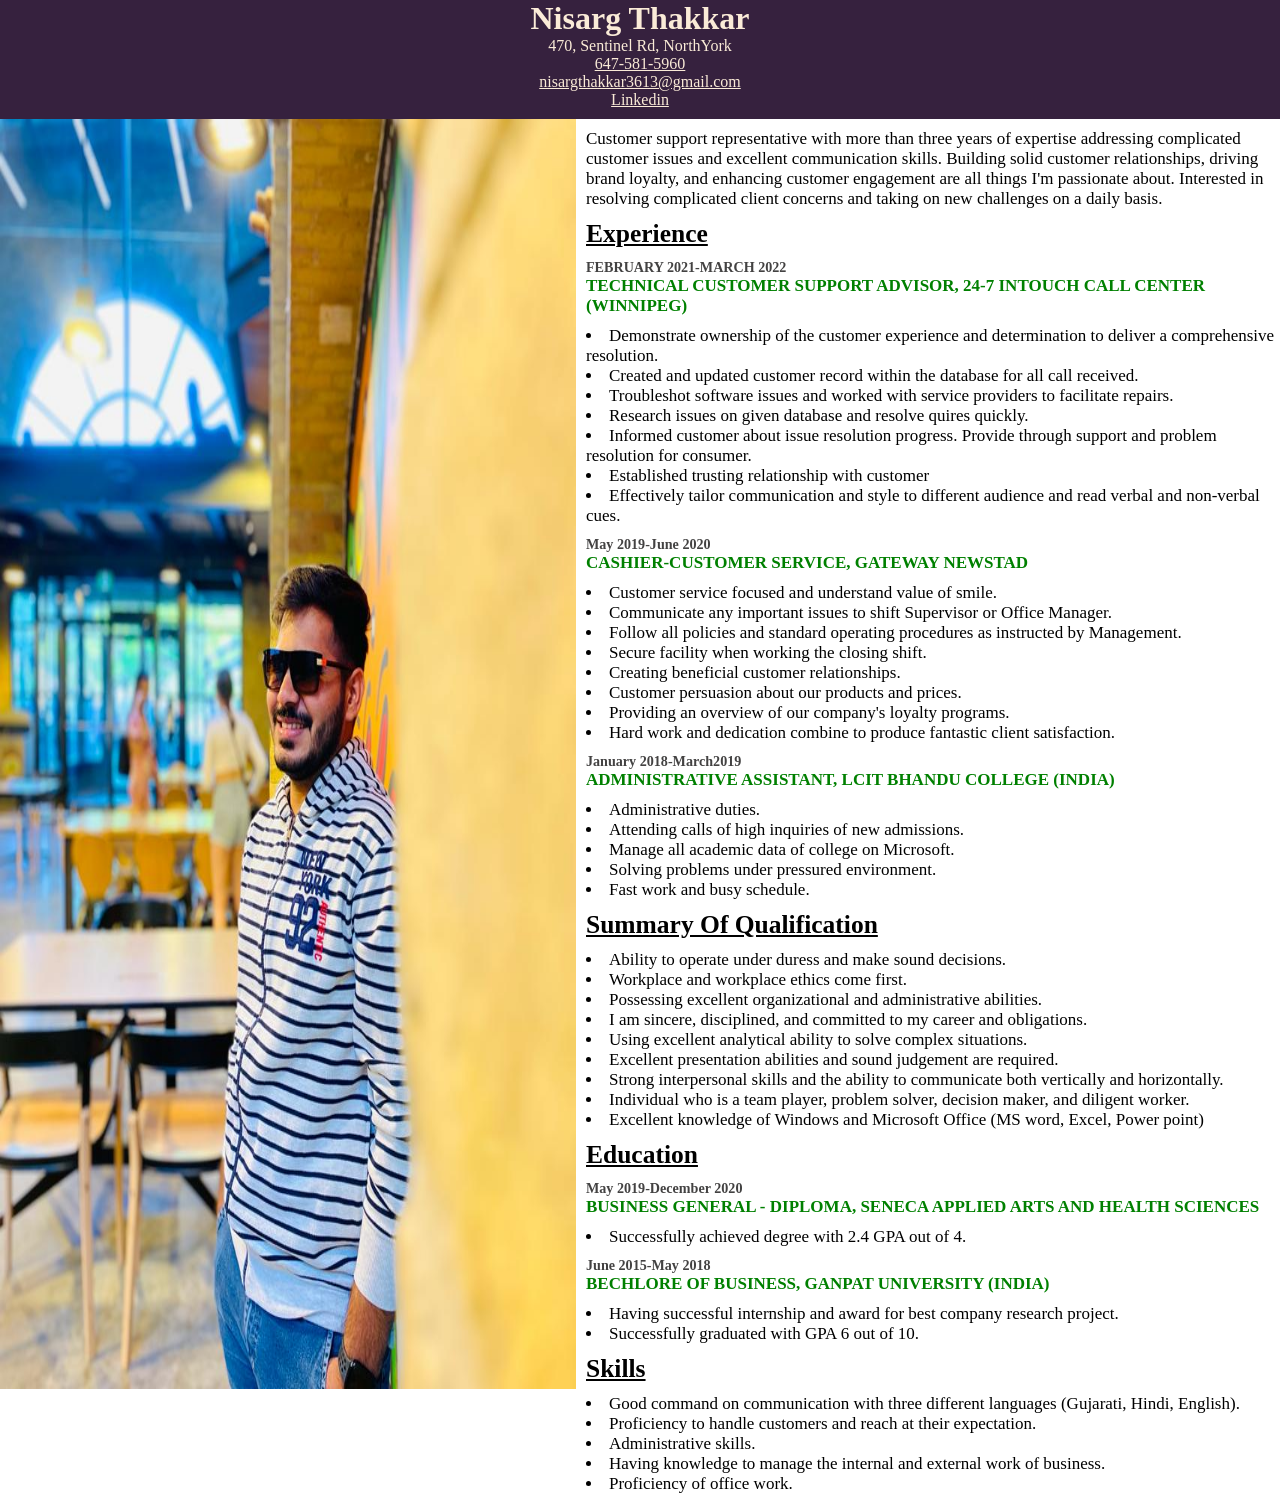
==== index.html @ 37f0323e "check point" ====
<!DOCTYPE html>
<html lang="en">
<head>
    <meta charset="UTF-8">
    <meta http-equiv="X-UA-Compatible" content="IE=edge">
    <meta name="viewport" content="width=device-width, initial-scale=1.0">
    <link rel="stylesheet" href="learning.css">
    <title>html_css</title>
</head>
<body>
    <div class="header" id="header">
         <H1>Nisarg Thakkar</H1>
     <p> 470, Sentinel Rd, NorthYork <br>
   <a href="callto:+1647-581-5960"> 647-581-5960 </a><br>
    <a href="mailto:nisargthakkar3613@gmail.com" target="_blank" >nisargthakkar3613@gmail.com</a> <br>
    <a href="https://www.linkedin.com/public-profile/settings?lipi=urn%3Ali%3Apage%3Ad_flagship3_profile_self_edit_contact-info%3BdqarDJdFTWOIQXhLGcoDYA%3D%3D" target="_blank">Linkedin</a> <br>
</p>
    </div>
    <div class="pic" id="pic">
        <img src="/image/nt.jpg" alt="nphoto"></img>
        <div>
            <p>
            Customer support representative with more than three years of expertise addressing
            complicated customer issues and excellent communication skills. Building solid customer
            relationships, driving brand loyalty, and enhancing customer engagement are all things I'm
            passionate about. Interested in resolving complicated client concerns and taking on new
            challenges on a daily basis. 
        </p>
    <h2>Experience</h2>
    <h5>FEBRUARY 2021-MARCH 2022  </h5>
    <h4>TECHNICAL CUSTOMER SUPPORT ADVISOR, 24-7 INTOUCH CALL CENTER (WINNIPEG) </h4>
    <p> <li>
        Demonstrate ownership of the customer experience and determination to deliver a
comprehensive resolution.</li>
<li>Created and updated customer record within the database for all call received.</li>
<li>Troubleshot software issues and worked with service providers to facilitate repairs. </li>
<li>Research issues on given database and resolve quires quickly. </li>
<li>Informed customer about issue resolution progress. Provide through support and
    problem resolution for consumer. </li>
<li>Established trusting relationship with customer</li>
<li>Effectively tailor communication and style to different audience and read verbal and
    non-verbal cues.</li>
</p>

<h5>May 2019-June 2020</h5>
<h4>CASHIER-CUSTOMER SERVICE, GATEWAY NEWSTAD</h4>
<p><li>Customer service focused and understand value of smile.</li>
<li>Communicate any important issues to shift Supervisor or Office Manager.</li>
<li>Follow all policies and standard operating procedures as instructed by Management.</li>
<li>Secure facility when working the closing shift.</li>
<li>Creating beneficial customer relationships.</li>
<li>Customer persuasion about our products and prices.</li>
<li>Providing an overview of our company's loyalty programs.</li>
<li>Hard work and dedication combine to produce fantastic client satisfaction.</li>
</p>

<h5>January 2018-March2019</h5>
<h4>ADMINISTRATIVE ASSISTANT, LCIT BHANDU COLLEGE (INDIA)</h4>
<p>
    <li>Administrative duties.</li>
    <li>Attending calls of high inquiries of new admissions.</li>
    <li>Manage all academic data of college on Microsoft.</li>
    <li>Solving problems under pressured environment.</li>
    <li>Fast work and busy schedule.</li>
    </p>
<h2>Summary Of Qualification</h2>
<p>
    <li> Ability to operate under duress and make sound decisions.</li>
<li>Workplace and workplace ethics come first.</li>
<li> Possessing excellent organizational and administrative abilities.</li>
<li>I am sincere, disciplined, and committed to my career and obligations.</li>
<li>Using excellent analytical ability to solve complex situations.</li>
<li> Excellent presentation abilities and sound judgement are required.</li>
<li>Strong interpersonal skills and the ability to communicate both vertically and horizontally.</li>
<li>Individual who is a team player, problem solver, decision maker, and diligent worker. </li>
<li>Excellent knowledge of Windows and Microsoft Office (MS word, Excel, Power point) </li>
</p>

<h2>Education</h2>
<h5>May 2019-December 2020</h5>
<h4>BUSINESS GENERAL - DIPLOMA, SENECA APPLIED ARTS AND HEALTH SCIENCES</h4>
<p>
    <li>Successfully achieved degree with 2.4 GPA out of 4.</li>
</p>

<h5>June 2015-May 2018</h5>
<h4>BECHLORE OF BUSINESS, GANPAT UNIVERSITY (INDIA)</h4>
<p>
    <li>Having successful internship and award for best company research project.</li>
    <li>Successfully graduated with GPA 6 out of 10.</li>
</p>
<h2>Skills</h2>

<p>
    <li>Good command on communication with
        three different languages (Gujarati, Hindi,
        English).</li>
    <li>Proficiency to handle customers and reach
        at their expectation.</li>
    <li>Administrative skills.    </li>
    <li>Having knowledge to manage the
        internal and external work of business.</li>
    <li>Proficiency of office work.</li>
</p>

</div>
    </div>
    
       
    
</body>
</html>
---- learning.css ----
*{
    margin: 0%;
    padding: 0%;
}
.header{
    background-color: #36213e;
    color: antiquewhite;
    text-align: center;
    padding-bottom: 10px;
    margin: auto;
    
}
.header a {
    color: antiquewhite;
       }

 .pic{
    display: flex;
flex-direction: row;
justify-content:left;
font-size:17px;



 }
       
.pic img
{
    height: 1270px;
    width: 45%;
    margin-right: 10px;
    }
.pic h2 {
    margin-top: 10px;
    text-decoration: underline;
    color: black;
    }
    .pic h5 {
        color:rgb(67, 66, 66);
        margin-top: 10px;
        
    }
    .pic h4{
        color:green;
    }
    .pic p{
        margin-top: 10px;
        font-size: 17px;
    }
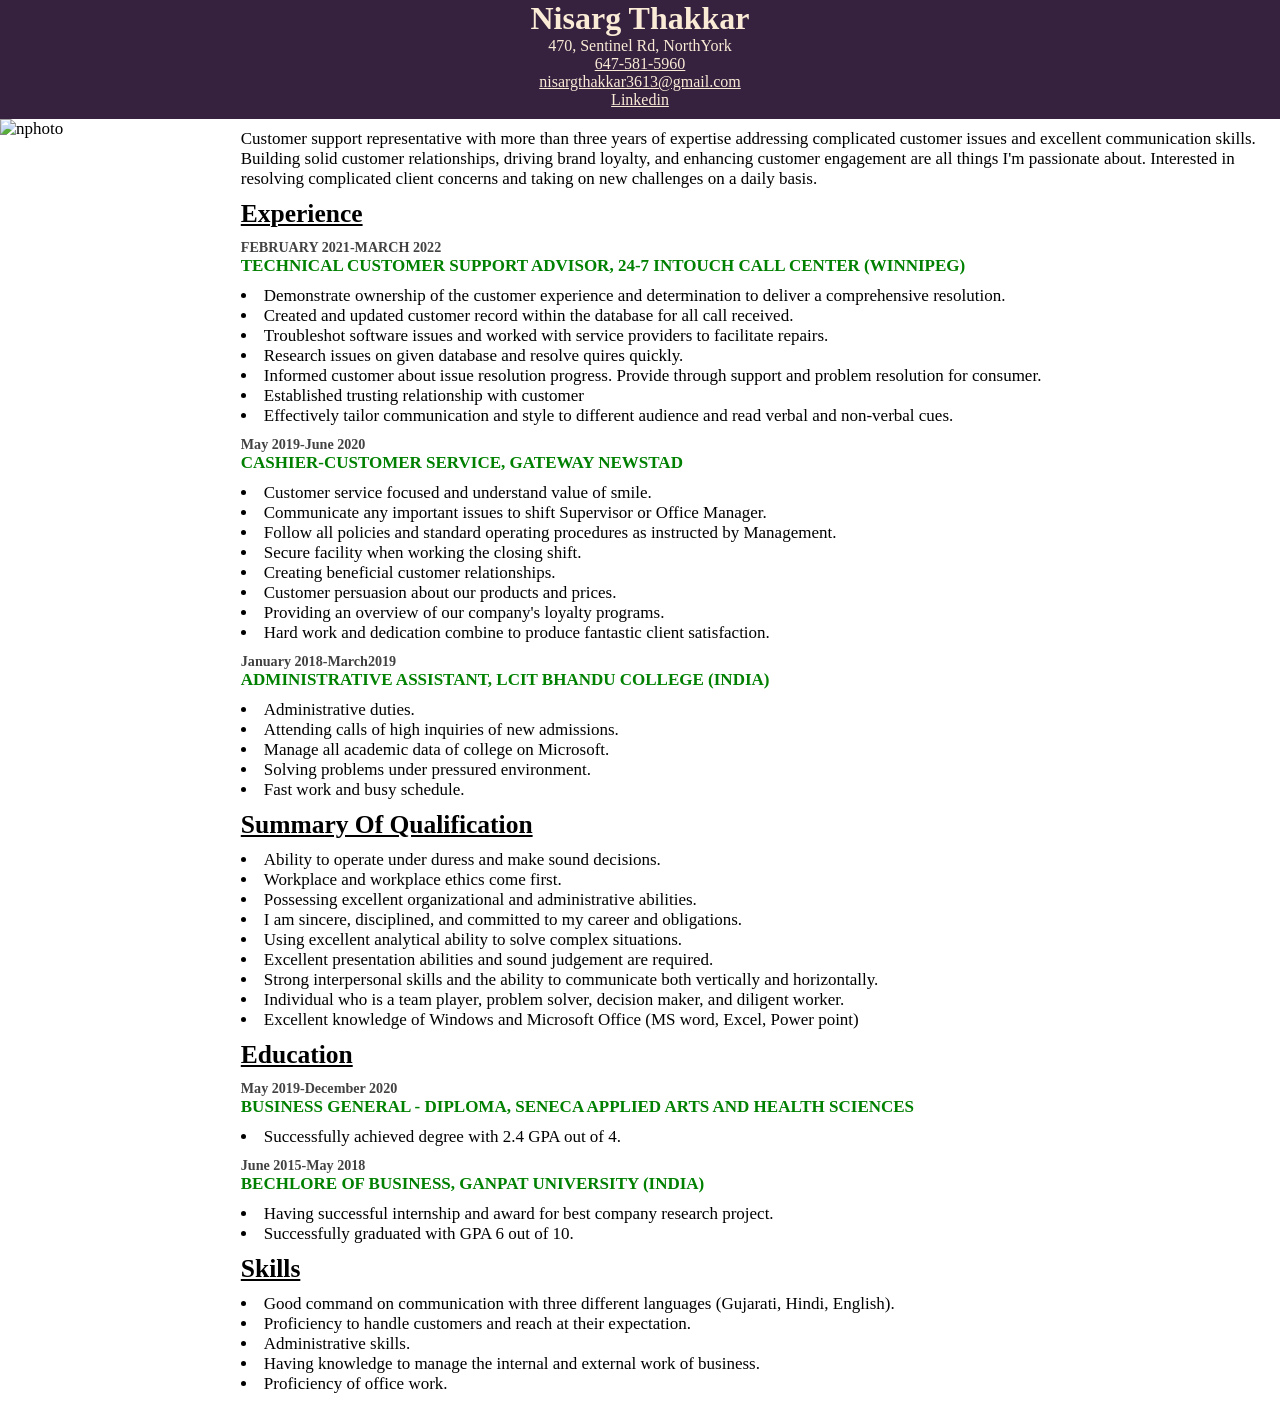
==== commit 7239896a: "check point" ====
--- a/index.html
+++ b/index.html
@@ -17,7 +17,7 @@
 </p>
     </div>
     <div class="pic" id="pic">
-        <img src="/image/nt.jpg" alt="nphoto"></img>
+        <img src="/image/nt.png" alt="nphoto">
         <div>
             <p>
             Customer support representative with more than three years of expertise addressing
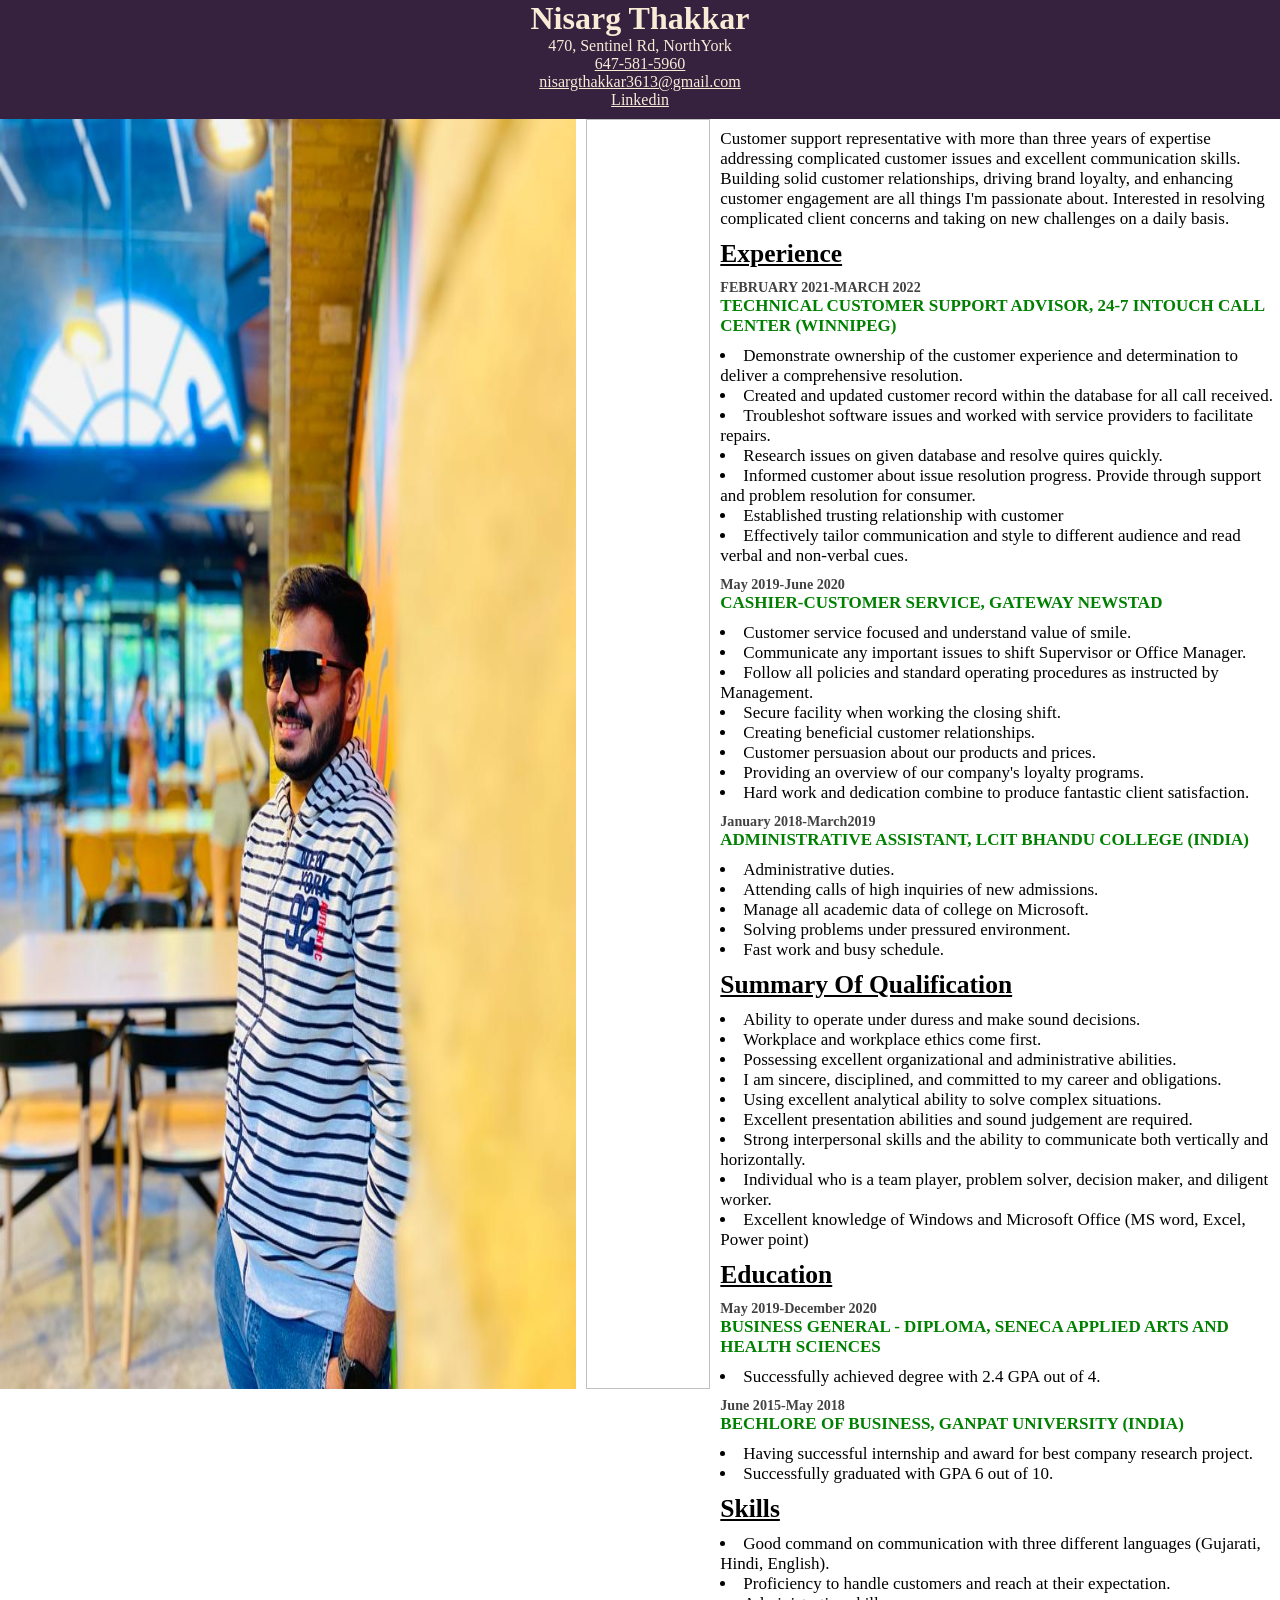
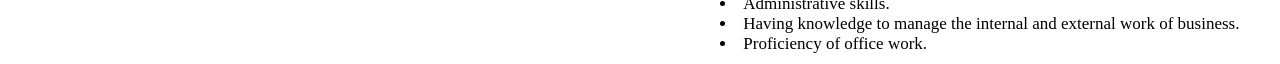
==== commit bfa3a28b: "check point" ====
--- a/index.html
+++ b/index.html
@@ -17,7 +17,7 @@
 </p>
     </div>
     <div class="pic" id="pic">
-        <img src="/image/nt.png" alt="nphoto">
+        <img src="./image/nt.png" alt="nphoto"><img>
         <div>
             <p>
             Customer support representative with more than three years of expertise addressing
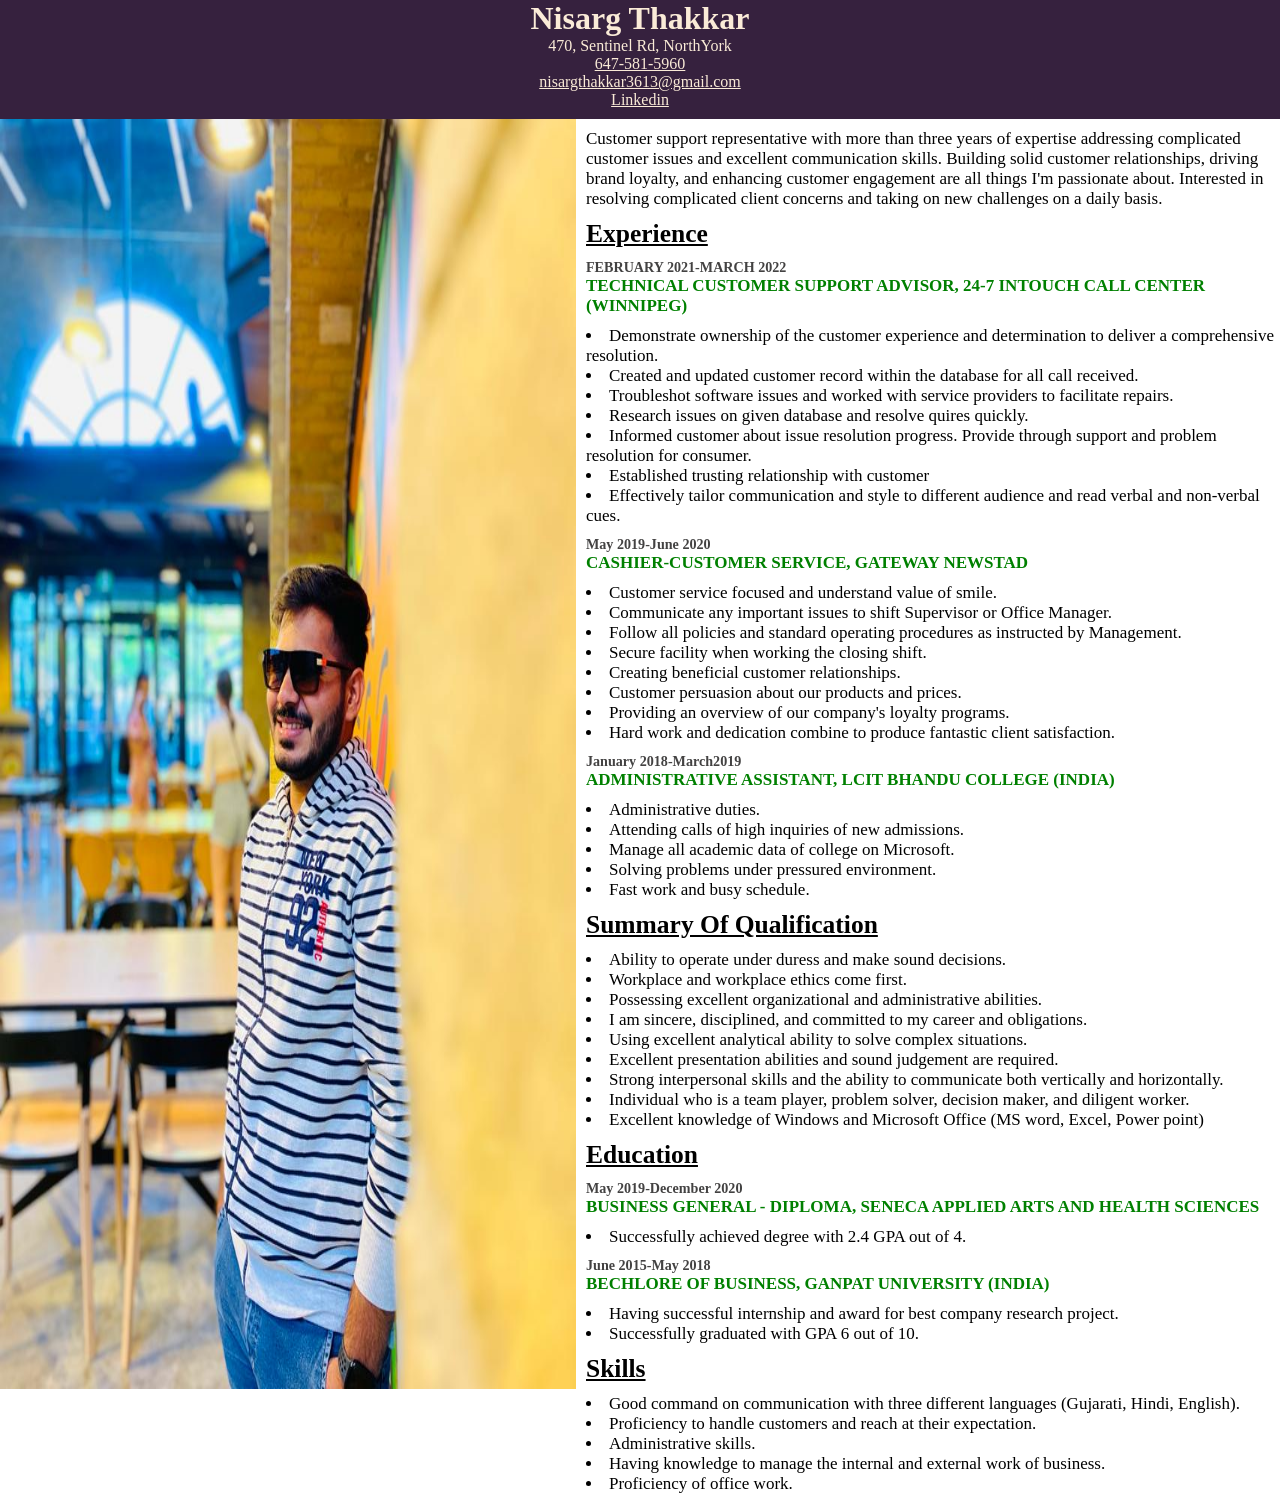
==== commit fd58a101: "check point" ====
--- a/index.html
+++ b/index.html
@@ -17,7 +17,7 @@
 </p>
     </div>
     <div class="pic" id="pic">
-        <img src="./image/nt.png" alt="nphoto"><img>
+        <img src="./image/nt.png" alt="nphoto"></img>
         <div>
             <p>
             Customer support representative with more than three years of expertise addressing
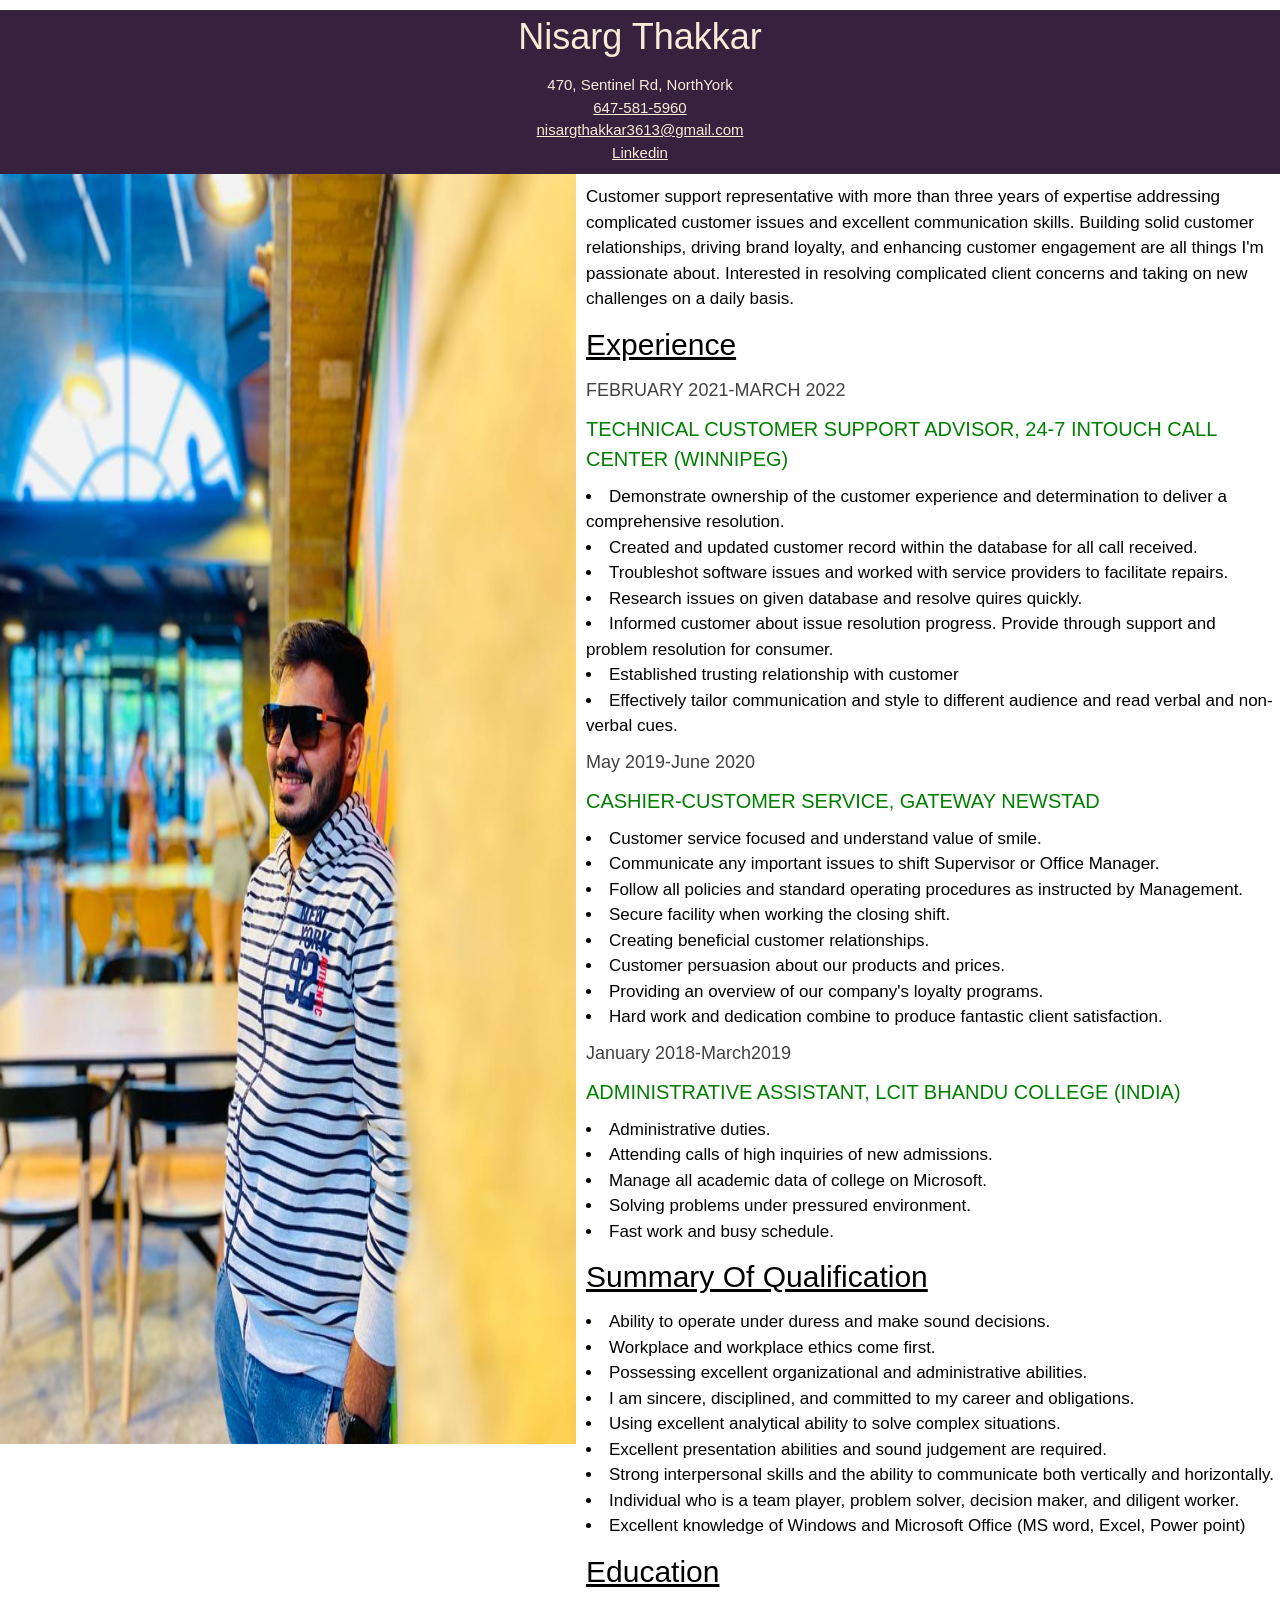
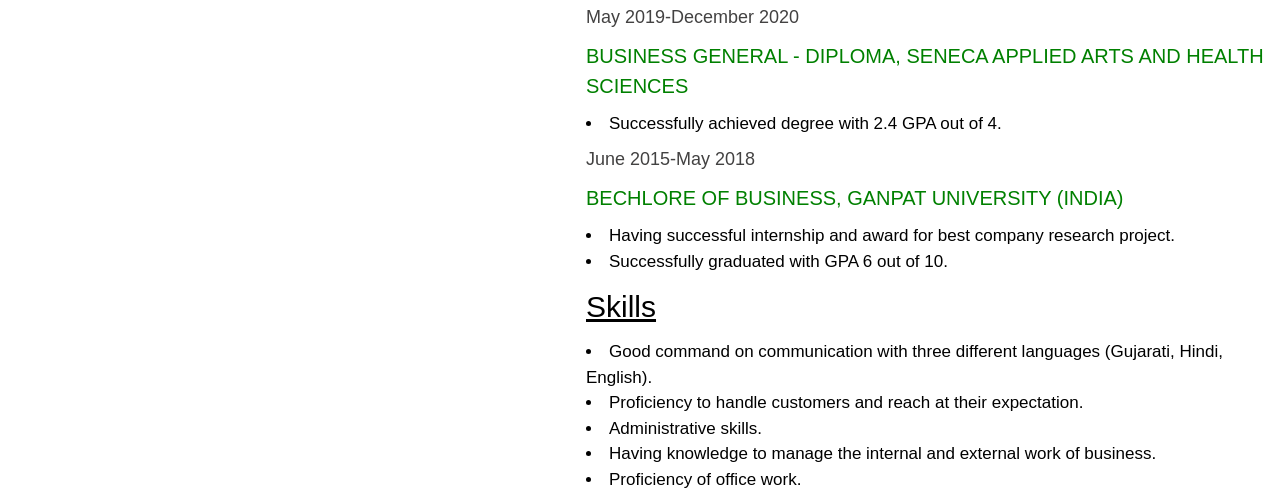
==== commit acf62dbd: "check point" ====
--- a/index.html
+++ b/index.html
@@ -5,15 +5,16 @@
     <meta http-equiv="X-UA-Compatible" content="IE=edge">
     <meta name="viewport" content="width=device-width, initial-scale=1.0">
     <link rel="stylesheet" href="learning.css">
+    <link rel="stylesheet" href="https://www.w3schools.com/w3css/4/w3.css">
     <title>html_css</title>
 </head>
-<body>
+<body class="w3-mobile">
     <div class="header" id="header">
          <H1>Nisarg Thakkar</H1>
      <p> 470, Sentinel Rd, NorthYork <br>
-   <a href="callto:+1647-581-5960"> 647-581-5960 </a><br>
+   <a href="callto:647-581-5960"> 647-581-5960 </a><br>
     <a href="mailto:nisargthakkar3613@gmail.com" target="_blank" >nisargthakkar3613@gmail.com</a> <br>
-    <a href="https://www.linkedin.com/public-profile/settings?lipi=urn%3Ali%3Apage%3Ad_flagship3_profile_self_edit_contact-info%3BdqarDJdFTWOIQXhLGcoDYA%3D%3D" target="_blank">Linkedin</a> <br>
+    <a href="https://www.linkedin.com/in/nisarg-thakkar-990379197/" target="_blank">Linkedin</a> <br>
 </p>
     </div>
     <div class="pic" id="pic">
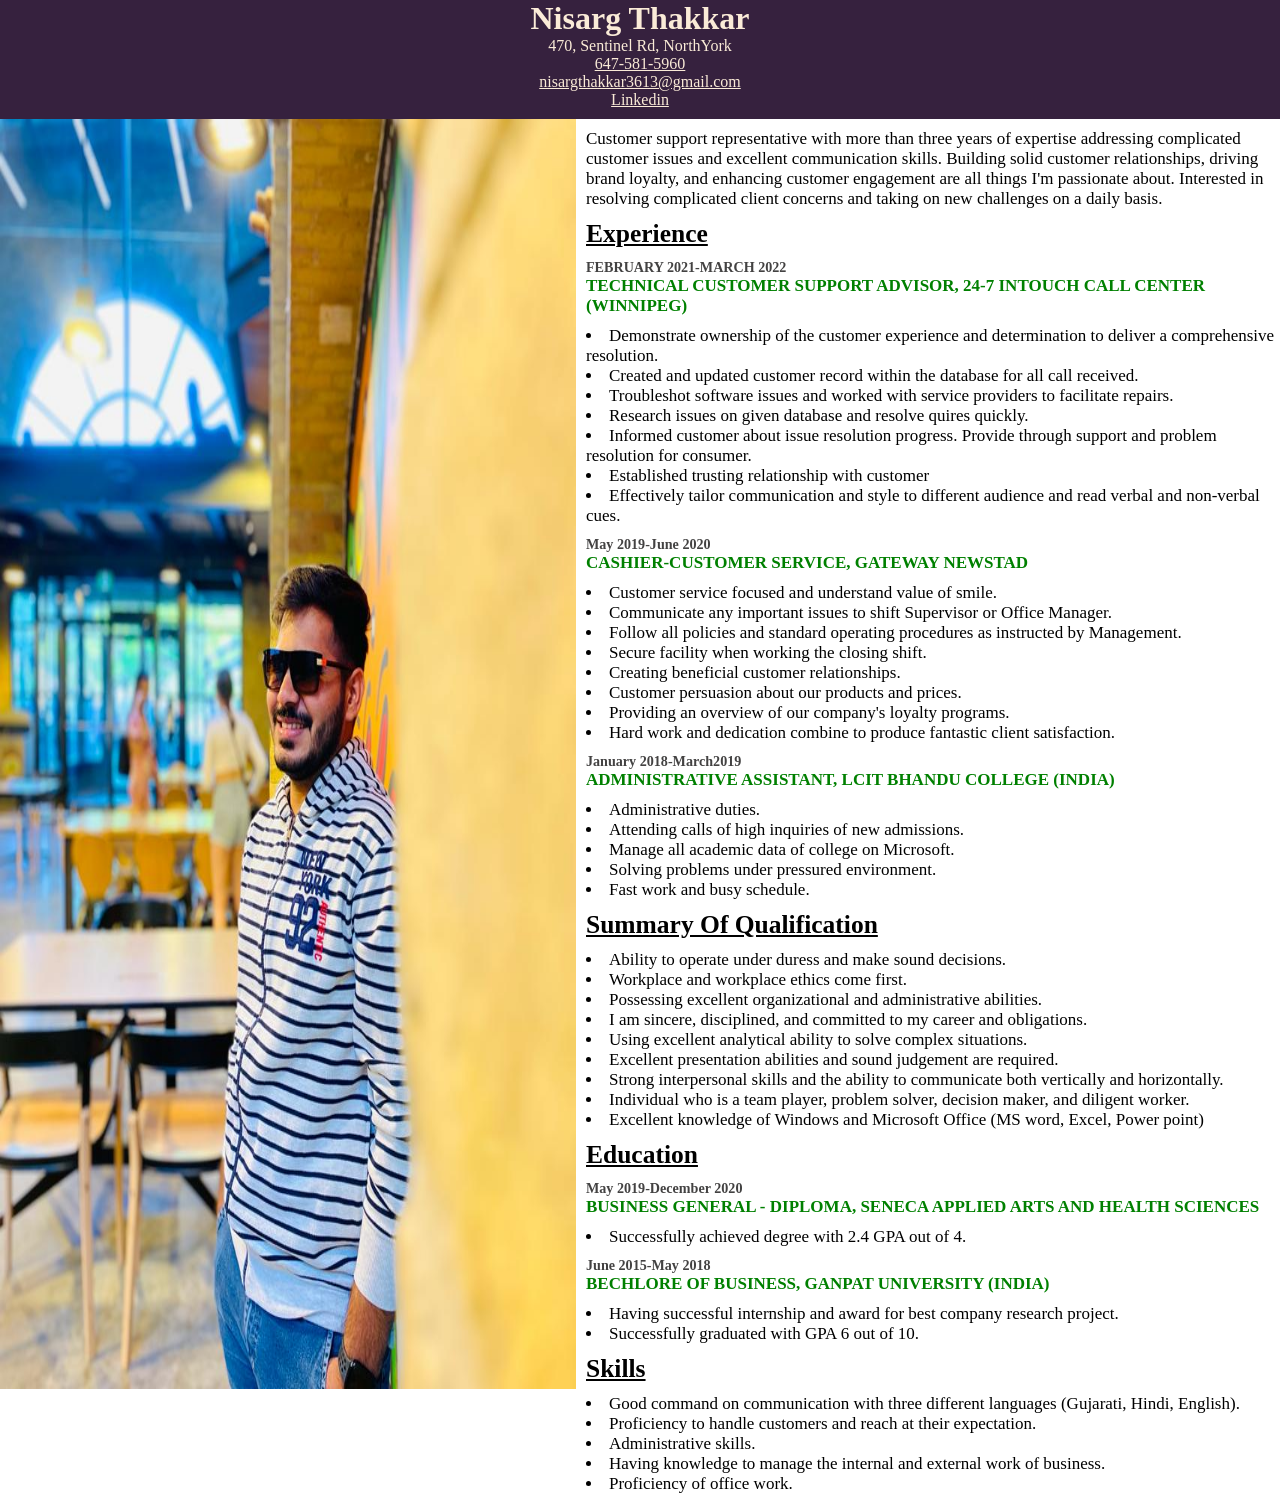
==== commit dde2ad7c: "check point" ====
--- a/index.html
+++ b/index.html
@@ -5,10 +5,9 @@
     <meta http-equiv="X-UA-Compatible" content="IE=edge">
     <meta name="viewport" content="width=device-width, initial-scale=1.0">
     <link rel="stylesheet" href="learning.css">
-    <link rel="stylesheet" href="https://www.w3schools.com/w3css/4/w3.css">
     <title>html_css</title>
 </head>
-<body class="w3-mobile">
+<body>
     <div class="header" id="header">
          <H1>Nisarg Thakkar</H1>
      <p> 470, Sentinel Rd, NorthYork <br>
